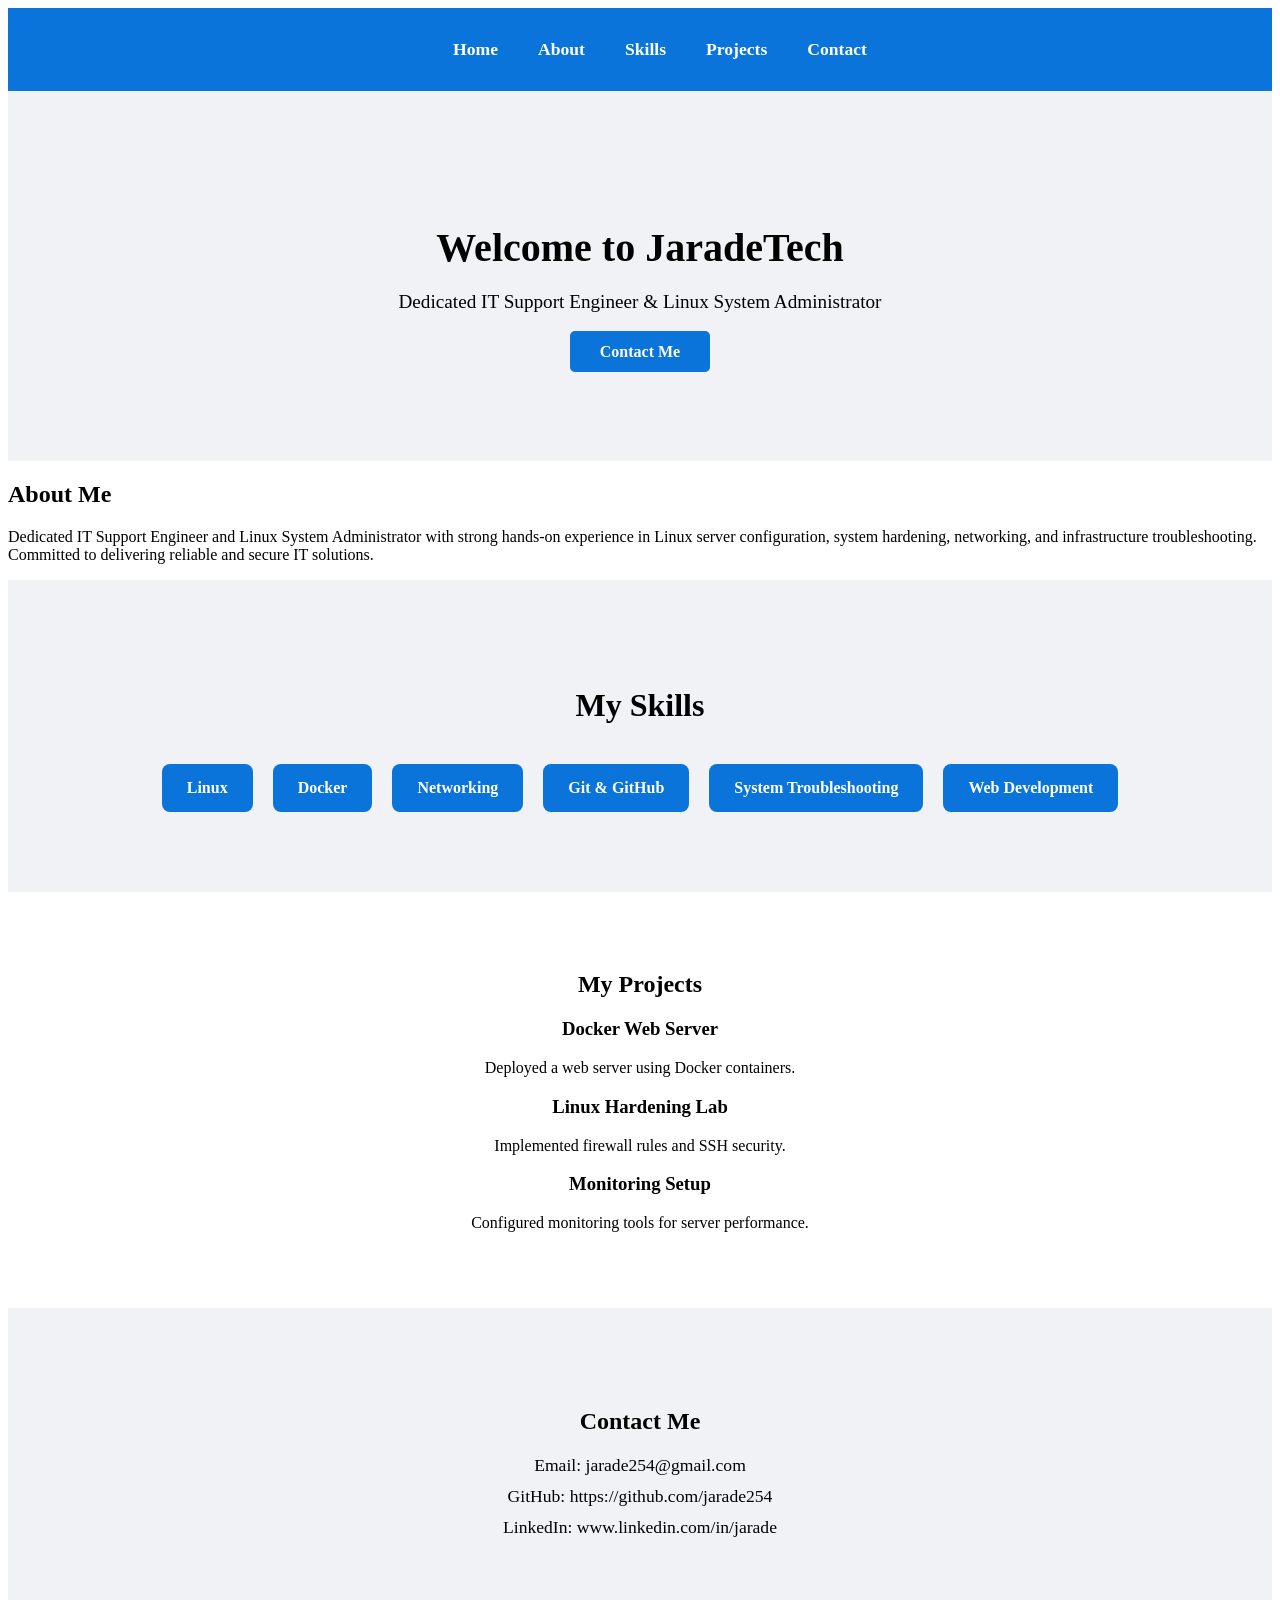
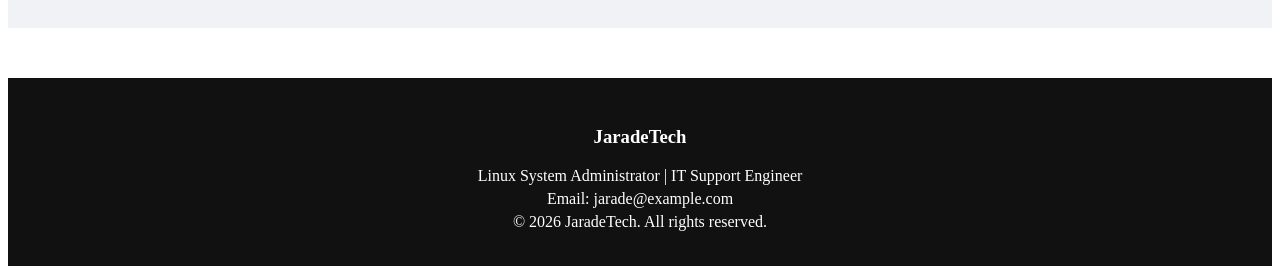
==== index.html @ a4a6bd01 "Initial portfolio website" ====
<!DOCTYPE html>
<html lang="en">

<head>
  <meta charset="UTF-8">
  <meta name="viewport" content="width=device-width, initial-scale=1.0">
  <title>JaradeTech</title>
  <link rel="stylesheet" href="css/style.css">
</head>

<body>
  <nav>
    <ul>
      <li><a href="index.html">Home</a></li>
      <li><a href="about.html">About</a></li>
      <li><a href="skills.html">Skills</a></li>
      <li><a href="projects.html">Projects</a></li>
      <li><a href="contact.html">Contact</a></li>
    </ul>
  </nav>
  <section class="hero">
    <h1>Welcome to JaradeTech</h1>
    <p>Dedicated IT Support Engineer & Linux System Administrator</p>
    <a href="contact.html" class="btn">Contact Me</a>
  </section>
  <section class="about">
    <h2>About Me</h2>
    <p>Dedicated IT Support Engineer and Linux System Administrator with strong hands-on experience in Linux server
      configuration, system hardening, networking, and infrastructure troubleshooting. Committed to delivering reliable
      and secure IT solutions.</p>
  </section>
  <section class="skills">
    <h2>My Skills</h2>
    <div class="skill-list">
      <div class="skill">Linux</div>
      <div class="skill">Docker</div>
      <div class="skill">Networking</div>
      <div class="skill">Git & GitHub</div>
      <div class="skill">System Troubleshooting</div>
      <div class="skill">Web Development</div>
    </div>
  </section>
  </section>

  <section class="projects">
    <h2>My Projects</h2>

    <div class="project">
      <h3>Docker Web Server</h3>
      <p>Deployed a web server using Docker containers.</p>
    </div>

    <div class="project">
      <h3>Linux Hardening Lab</h3>
      <p>Implemented firewall rules and SSH security.</p>
    </div>

    <div class="project">
      <h3>Monitoring Setup</h3>
      <p>Configured monitoring tools for server performance.</p>
    </div>

  </section>
  <section class="contact">
    <h2>Contact Me</h2>

    <p>Email: jarade254@gmail.com</p>
    <p>GitHub: https://github.com/jarade254</p>
    <p>LinkedIn: www.linkedin.com/in/jarade</p>

  </section>
  <footer>

    <h3>JaradeTech</h3>

    <p>Linux System Administrator | IT Support Engineer</p>

    <p>Email: jarade@example.com</p>

    <p>© 2026 JaradeTech. All rights reserved.</p>

  </footer>
</body>

</html>
---- css/style.css ----
/* Navigation Menu */
nav {
  background-color: #0a74da;
  padding: 15px 0;
  text-align: center;
}

nav ul {
  list-style: none;
  display: flex;
  justify-content: center;
  gap: 40px;
}

nav a {
  color: #fff;
  text-decoration: none;
  font-weight: bold;
  font-size: 1.1em;
}

nav a:hover {
  text-decoration: underline;
}

nav {
  background-color: #0a74da;
  padding: 15px 0;
  text-align: center;
}

nav ul {
  list-style: none;
  display: flex;
  justify-content: center;
  gap: 40px;
}

nav a {
  color: #fff;
  text-decoration: none;
  font-weight: bold;
  font-size: 1.1em;
}

nav a:hover {
  text-decoration: underline;
}

/* Hero Section */
.hero {
  background-color: #f0f2f5;
  text-align: center;
  padding: 100px 20px;
}

.hero h1 {
  font-size: 2.5em;
  margin-bottom: 20px;
}

.hero p {
  font-size: 1.2em;
  margin-bottom: 30px;
}

.hero .btn {
  background-color: #0a74da;
  color: #fff;
  padding: 12px 30px;
  text-decoration: none;
  font-weight: bold;
  border-radius: 5px;
}

.hero .btn:hover {
  background-color: #095bb5;
}

/* Skills Section */
.skills {
  background-color: #f0f2f5;
  text-align: center;
  padding: 80px 20px;
}

.skills h2 {
  font-size: 2em;
  margin-bottom: 40px;
}

.skill-list {
  display: flex;
  flex-wrap: wrap;
  justify-content: center;
  gap: 20px;
}

.skill {
  background-color: #0a74da;
  color: #fff;
  padding: 15px 25px;
  border-radius: 8px;
  font-weight: bold;
}

/* Skills Section */
.skills {
  background-color: #f0f2f5;
  text-align: center;
  padding: 80px 20px;
}

.skills h2 {
  font-size: 2em;
  margin-bottom: 40px;
}

.skill-list {
  display: flex;
  flex-wrap: wrap;
  justify-content: center;
  gap: 20px;
}

.skill {
  background-color: #0a74da;
  color: #fff;
  padding: 15px 25px;
  border-radius: 8px;
  font-weight: bold;
}

.contact {
  background-color: #f0f2f5;
  padding: 80px 20px;
  text-align: center;
}

.contact p {
  font-size: 1.1em;
  margin: 10px 0;
}

/* Projects Section */

.projects {
  text-align: center;
  padding: 60px 20px;
}

.project-container {
  display: flex;
  justify-content: center;
  gap: 20px;
  flex-wrap: wrap;
}

.project-card {
  background: white;
  padding: 20px;
  width: 250px;
  border-radius: 8px;
  box-shadow: 0 4px 10px rgba(0, 0, 0, 0.1);
}

/* Footer */

footer {
  background: #111;
  color: white;
  text-align: center;
  padding: 30px 20px;
  margin-top: 50px;
}

footer p {
  margin: 5px 0;
}
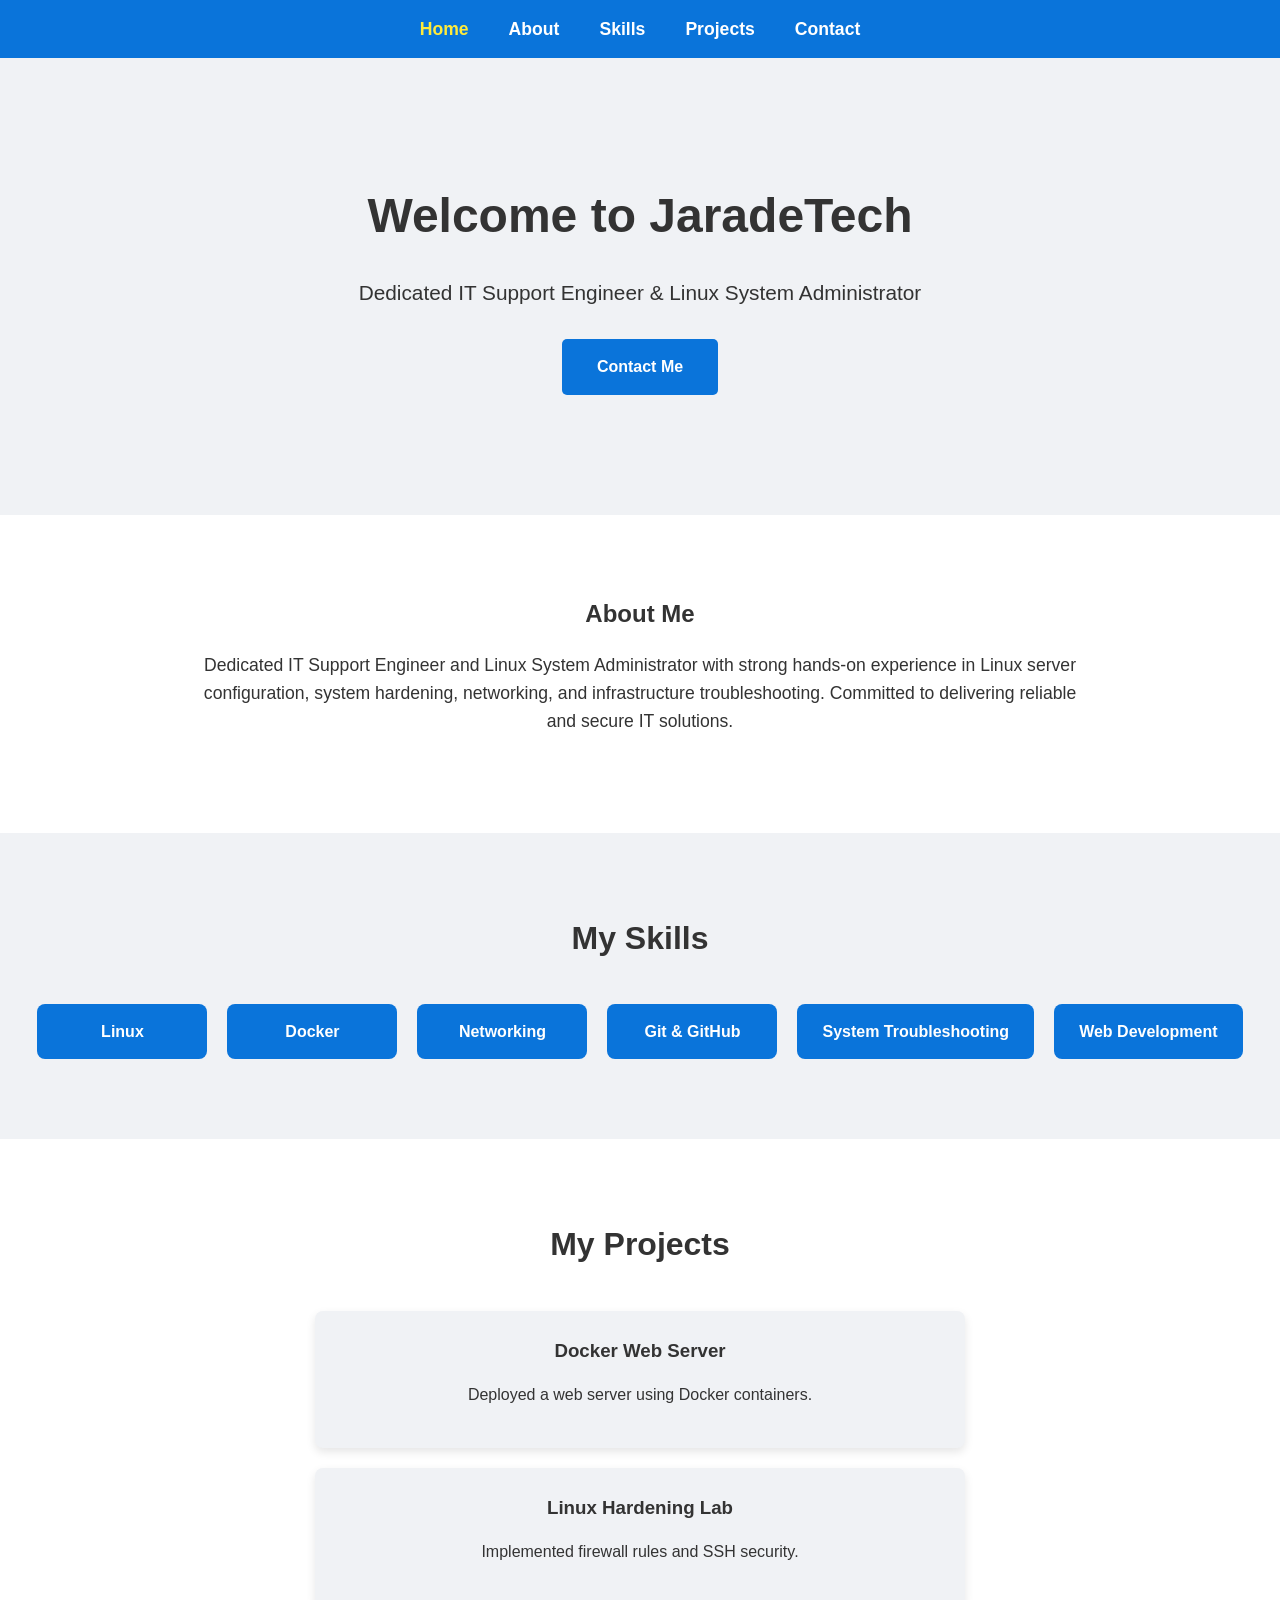
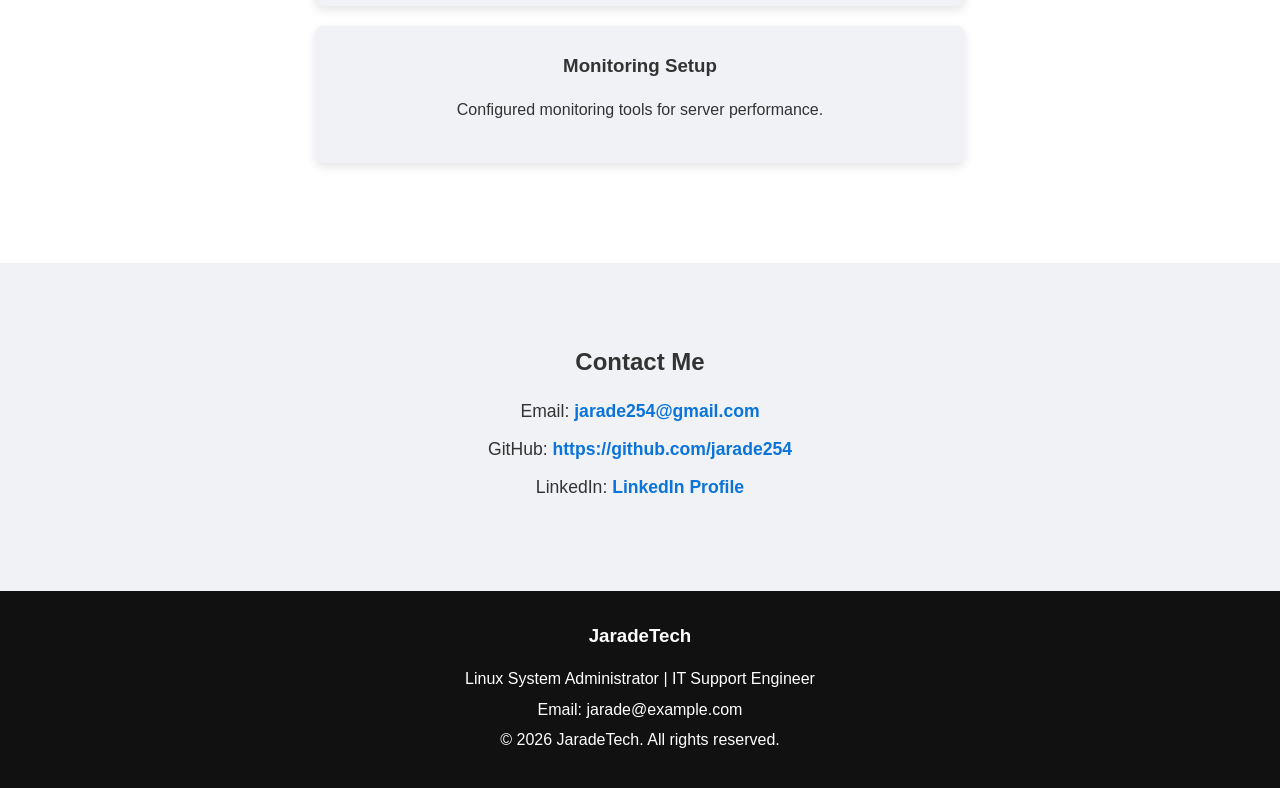
==== commit b4e1ee7d: "Final version: complete portfolio website" ====
--- a/index.html
+++ b/index.html
@@ -9,27 +9,34 @@
 </head>
 
 <body>
+  <!-- Navigation -->
   <nav>
     <ul>
-      <li><a href="index.html">Home</a></li>
-      <li><a href="about.html">About</a></li>
-      <li><a href="skills.html">Skills</a></li>
-      <li><a href="projects.html">Projects</a></li>
-      <li><a href="contact.html">Contact</a></li>
+      <li><a href="#home">Home</a></li>
+      <li><a href="#about">About</a></li>
+      <li><a href="#skills">Skills</a></li>
+      <li><a href="#projects">Projects</a></li>
+      <li><a href="#contact">Contact</a></li>
     </ul>
   </nav>
-  <section class="hero">
+
+  <!-- Hero Section -->
+  <section id="home" class="hero">
     <h1>Welcome to JaradeTech</h1>
     <p>Dedicated IT Support Engineer & Linux System Administrator</p>
-    <a href="contact.html" class="btn">Contact Me</a>
+    <a href="#contact" class="btn">Contact Me</a>
   </section>
-  <section class="about">
+
+  <!-- About Section -->
+  <section id="about" class="about">
     <h2>About Me</h2>
     <p>Dedicated IT Support Engineer and Linux System Administrator with strong hands-on experience in Linux server
       configuration, system hardening, networking, and infrastructure troubleshooting. Committed to delivering reliable
       and secure IT solutions.</p>
   </section>
-  <section class="skills">
+
+  <!-- Skills Section -->
+  <section id="skills" class="skills">
     <h2>My Skills</h2>
     <div class="skill-list">
       <div class="skill">Linux</div>
@@ -40,46 +47,76 @@
       <div class="skill">Web Development</div>
     </div>
   </section>
-  </section>
 
-  <section class="projects">
+  <!-- Projects Section -->
+  <section id="projects" class="projects">
     <h2>My Projects</h2>
-
     <div class="project">
       <h3>Docker Web Server</h3>
       <p>Deployed a web server using Docker containers.</p>
     </div>
-
     <div class="project">
       <h3>Linux Hardening Lab</h3>
       <p>Implemented firewall rules and SSH security.</p>
     </div>
-
     <div class="project">
       <h3>Monitoring Setup</h3>
       <p>Configured monitoring tools for server performance.</p>
     </div>
+  </section>
 
+  <!-- Contact Section -->
+  <section id="contact" class="contact">
+    <h2>Contact Me</h2>
+    <p>Email: <a href="mailto:jarade254@gmail.com">jarade254@gmail.com</a></p>
+    <p>GitHub: <a href="https://github.com/jarade254" target="_blank">https://github.com/jarade254</a></p>
+    <p>LinkedIn: <a href="https://www.linkedin.com/in/jarade" target="_blank">LinkedIn Profile</a></p>
   </section>
-  <section class="contact">
-    <h2>Contact Me</h2>
 
-    <p>Email: jarade254@gmail.com</p>
-    <p>GitHub: https://github.com/jarade254</p>
-    <p>LinkedIn: www.linkedin.com/in/jarade</p>
+  <!-- Footer -->
+  <footer>
+    <h3>JaradeTech</h3>
+    <p>Linux System Administrator | IT Support Engineer</p>
+    <p>Email: jarade@example.com</p>
+    <p>© 2026 JaradeTech. All rights reserved.</p>
+  </footer>
 
-  </section>
-  <footer>
+  <!-- Back to Top Button -->
+  <button id="backToTop">↑</button>
 
-    <h3>JaradeTech</h3>
+  <!-- JavaScript -->
+  <script>
+    const backToTop = document.getElementById('backToTop');
 
-    <p>Linux System Administrator | IT Support Engineer</p>
+    window.addEventListener('scroll', () => {
+      if (window.scrollY > 300) {
+        backToTop.style.display = 'block';
+      } else {
+        backToTop.style.display = 'none';
+      }
 
-    <p>Email: jarade@example.com</p>
+      let current = '';
+      const sections = document.querySelectorAll('section');
+      sections.forEach(section => {
+        const sectionTop = section.offsetTop - 70;
+        if (pageYOffset >= sectionTop) {
+          current = section.getAttribute('id');
+        }
+      });
 
-    <p>© 2026 JaradeTech. All rights reserved.</p>
+      const navLinks = document.querySelectorAll('nav a');
+      navLinks.forEach(link => {
+        link.classList.remove('active');
+        if (link.getAttribute('href') === '#' + current) {
+          link.classList.add('active');
+        }
+      });
+    });
 
-  </footer>
+    backToTop.addEventListener('click', () => {
+      window.scrollTo({ top: 0, behavior: 'smooth' });
+    });
+  </script>
 </body>
 
 </html>
--- a/css/style.css
+++ b/css/style.css
@@ -1,8 +1,31 @@
-/* Navigation Menu */
+/* ===== General Styles ===== */
+body {
+  margin: 0;
+  font-family: Arial, Helvetica, sans-serif;
+  line-height: 1.6;
+  scroll-behavior: smooth;
+  background-color: #ffffff;
+  color: #333;
+}
+
+h1,
+h2,
+h3 {
+  margin: 0 0 15px 0;
+}
+
+a {
+  text-decoration: none;
+}
+
+/* ===== Navigation ===== */
 nav {
   background-color: #0a74da;
   padding: 15px 0;
   text-align: center;
+  position: sticky;
+  top: 0;
+  z-index: 100;
 }
 
 nav ul {
@@ -10,78 +33,74 @@
   display: flex;
   justify-content: center;
   gap: 40px;
+  margin: 0;
+  padding: 0;
 }
 
 nav a {
   color: #fff;
-  text-decoration: none;
   font-weight: bold;
   font-size: 1.1em;
+  transition: color 0.3s;
 }
 
 nav a:hover {
-  text-decoration: underline;
-}
-
-nav {
-  background-color: #0a74da;
-  padding: 15px 0;
-  text-align: center;
-}
-
-nav ul {
-  list-style: none;
-  display: flex;
-  justify-content: center;
-  gap: 40px;
-}
-
-nav a {
-  color: #fff;
-  text-decoration: none;
-  font-weight: bold;
-  font-size: 1.1em;
-}
-
-nav a:hover {
-  text-decoration: underline;
-}
-
-/* Hero Section */
+  color: #ffeb3b;
+}
+
+nav a.active {
+  color: #ffeb3b;
+}
+
+/* ===== Hero Section ===== */
 .hero {
   background-color: #f0f2f5;
   text-align: center;
-  padding: 100px 20px;
+  padding: 120px 20px;
 }
 
 .hero h1 {
-  font-size: 2.5em;
+  font-size: 3em;
   margin-bottom: 20px;
 }
 
 .hero p {
-  font-size: 1.2em;
+  font-size: 1.3em;
   margin-bottom: 30px;
 }
 
 .hero .btn {
   background-color: #0a74da;
   color: #fff;
-  padding: 12px 30px;
-  text-decoration: none;
+  padding: 15px 35px;
   font-weight: bold;
   border-radius: 5px;
+  display: inline-block;
+  transition: background 0.3s, transform 0.2s;
 }
 
 .hero .btn:hover {
   background-color: #095bb5;
-}
-
-/* Skills Section */
+  transform: translateY(-3px);
+}
+
+/* ===== About Section ===== */
+.about {
+  padding: 80px 20px;
+  text-align: center;
+  max-width: 900px;
+  margin: 0 auto;
+}
+
+.about p {
+  font-size: 1.1em;
+}
+
+/* ===== Skills Section ===== */
 .skills {
   background-color: #f0f2f5;
-  text-align: center;
-  padding: 80px 20px;
+  padding: 80px 20px;
+  text-align: center;
 }
 
 .skills h2 {
@@ -102,35 +121,40 @@
   padding: 15px 25px;
   border-radius: 8px;
   font-weight: bold;
-}
-
-/* Skills Section */
-.skills {
-  background-color: #f0f2f5;
-  text-align: center;
-  padding: 80px 20px;
-}
-
-.skills h2 {
+  min-width: 120px;
+  transition: transform 0.2s;
+}
+
+.skill:hover {
+  transform: scale(1.05);
+}
+
+/* ===== Projects Section ===== */
+.projects {
+  text-align: center;
+  padding: 80px 20px;
+}
+
+.projects h2 {
   font-size: 2em;
   margin-bottom: 40px;
 }
 
-.skill-list {
-  display: flex;
-  flex-wrap: wrap;
-  justify-content: center;
-  gap: 20px;
-}
-
-.skill {
-  background-color: #0a74da;
-  color: #fff;
-  padding: 15px 25px;
+.project {
+  background: #f0f2f5;
+  padding: 25px;
+  margin: 20px auto;
+  max-width: 600px;
   border-radius: 8px;
-  font-weight: bold;
-}
-
+  box-shadow: 0 4px 10px rgba(0, 0, 0, 0.1);
+  transition: transform 0.2s;
+}
+
+.project:hover {
+  transform: translateY(-5px);
+}
+
+/* ===== Contact Section ===== */
 .contact {
   background-color: #f0f2f5;
   padding: 80px 20px;
@@ -142,38 +166,64 @@
   margin: 10px 0;
 }
 
-/* Projects Section */
-
-.projects {
-  text-align: center;
-  padding: 60px 20px;
-}
-
-.project-container {
-  display: flex;
-  justify-content: center;
-  gap: 20px;
-  flex-wrap: wrap;
-}
-
-.project-card {
-  background: white;
-  padding: 20px;
-  width: 250px;
-  border-radius: 8px;
-  box-shadow: 0 4px 10px rgba(0, 0, 0, 0.1);
-}
-
-/* Footer */
-
+.contact a {
+  color: #0a74da;
+  font-weight: bold;
+  transition: color 0.3s;
+}
+
+.contact a:hover {
+  color: #095bb5;
+}
+
+/* ===== Footer ===== */
 footer {
   background: #111;
   color: white;
   text-align: center;
   padding: 30px 20px;
-  margin-top: 50px;
 }
 
 footer p {
   margin: 5px 0;
+}
+
+/* ===== Back to Top Button ===== */
+#backToTop {
+  display: none;
+  position: fixed;
+  bottom: 40px;
+  right: 40px;
+  background-color: #0a74da;
+  color: #fff;
+  border: none;
+  padding: 12px 18px;
+  font-size: 18px;
+  border-radius: 50%;
+  cursor: pointer;
+  box-shadow: 0 4px 10px rgba(0, 0, 0, 0.2);
+  transition: background 0.3s, transform 0.2s;
+  z-index: 100;
+}
+
+#backToTop:hover {
+  background-color: #095bb5;
+  transform: translateY(-3px);
+}
+
+/* ===== Responsive ===== */
+@media screen and (max-width: 768px) {
+  nav ul {
+    flex-direction: column;
+    gap: 15px;
+  }
+
+  .skill-list {
+    flex-direction: column;
+    gap: 15px;
+  }
+
+  .project {
+    width: 90%;
+  }
 }
